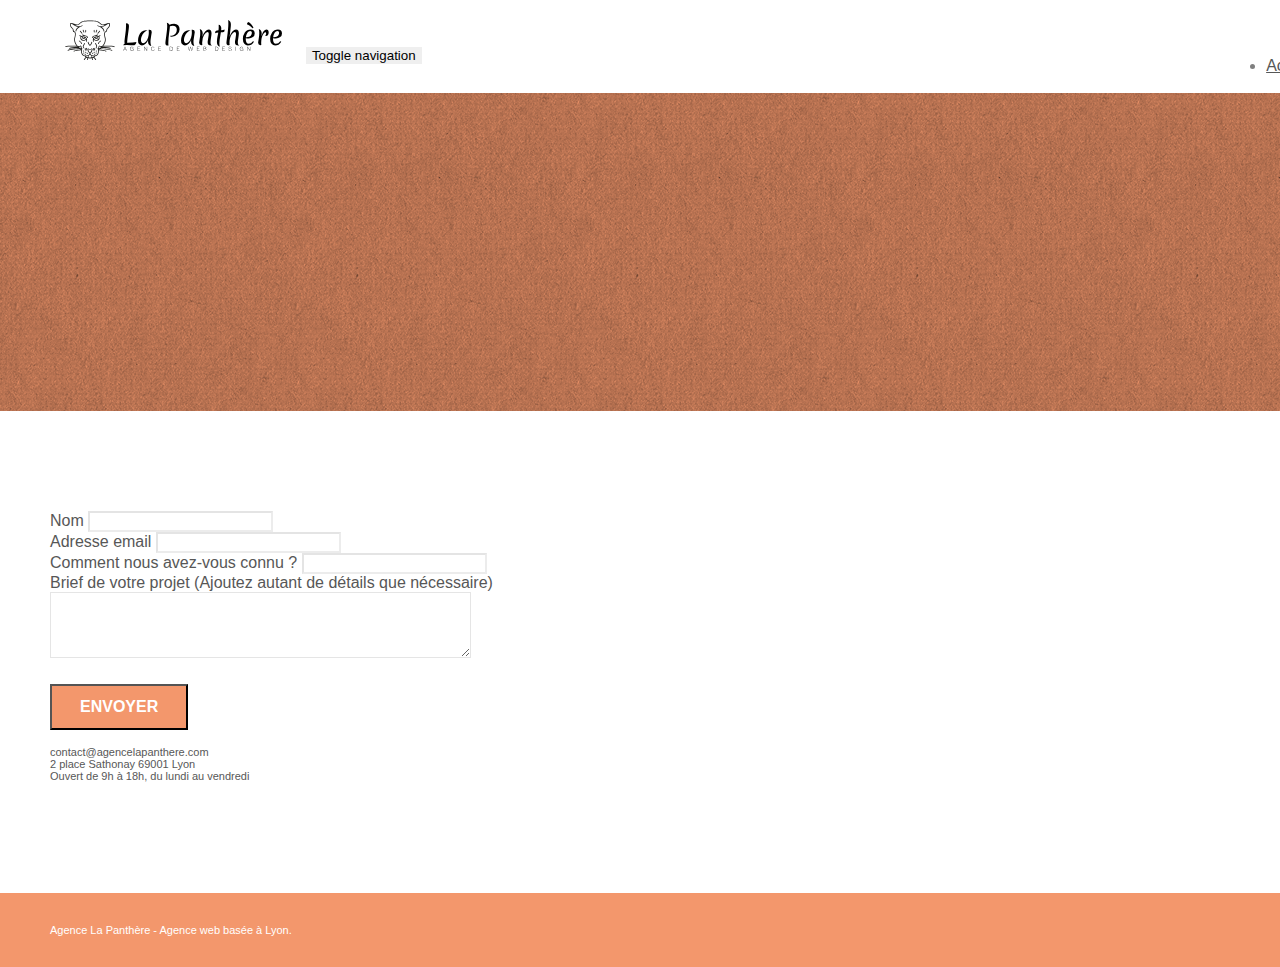
==== page2.html @ da1dee38 "primer commit" ====
<!doctype html>
<html lang="Default">
<head>
    <meta charset="utf-8">
    <meta name="keywords" content="">
    <meta name="description" content="">
    <meta name="viewport" content="width=device-width, initial-scale=1.0, viewport-fit=cover">
    <link rel="shortcut icon" type="image/png" href="favicon.jpg">
    
	<link rel="stylesheet" type="text/css" href="./css/bootstrap.min.css">
	<link rel="stylesheet" type="text/css" href="style.css">
	<link rel="stylesheet" type="text/css" href="./css/font-awesome.min.css">
	<link rel="stylesheet" type="text/css" href="./css/et-line.min.css">
	
    
	<script src="./js/jquery-2.1.0.min.js"></script>
	<script src="./js/bootstrap.min.js"></script>
	<script src="./js/blocs.min.js"></script>
	<script src="./js/jqBootstrapValidation.js"></script>
	<script src="./js/formHandler.js"></script>
    <title>page2</title>

    
<!-- Analytics -->
 
<!-- Analytics END -->
    
</head>
<body>
<!-- Principal conteneur -->
<div class="page-container">
    
<!-- bloc-0 -->
<div class="bloc bgc-white l-bloc " id="bloc-0">
	<div class="container bloc-sm">
		<nav class="navbar row">
			<div class="navbar-header">
				<a class="navbar-brand" href="index.html"><img src="img/agence-la-panthere-monochrome.svg" alt="atlanta web design logo" height="40" /></a>
				<button id="nav-toggle" type="button" class="ui-navbar-toggle navbar-toggle" data-toggle="collapse" data-target=".navbar-1">
					<span class="sr-only">Toggle navigation</span><span class="icon-bar"></span><span class="icon-bar"></span><span class="icon-bar"></span>
				</button>
			</div>
			<div class="collapse navbar-collapse navbar-1 special-dropdown-nav">
				<ul class="site-navigation nav navbar-nav">
					<li>
						<a href="index.html">Accueil</a>
					</li>
					<li>
					</li>
					<li>
						<a href="page2.html">page2 &gt;</a>
					</li>
				</ul>
			</div>
		</nav>
	</div>
</div>
<!-- bloc-0 END -->

<!-- bloc-6 -->
<div class="bloc bg-dots-bg bg-repeat bgc-atomic-tangerine d-bloc bloc-bg-texture texture-paper" id="bloc-6">
	<div class="container bloc-lg">
		<div class="row">
			<div class="col-sm-12">
				<h1 class="text-center hero-bloc-text tc-white">
					Parlons web design !
				</h1>
				<p class="text-center mg-lg tc-white tight-width-whitespace">
					Nous sommes ravis que vous souhaitiez collaborer avec notre agence.<br>
					Parlez-nous de votre projet en complétant le formulaire ci-dessous.
				</p>
			</div>
		</div>
	</div>
</div>
<!-- bloc-6 END -->

<!-- bloc-7 -->
<div class="bloc bgc-white l-bloc" id="bloc-7">
	<div class="container bloc-lg">
		<div class="row">
			<div class="col-sm-6">
				<form id="form_1" novalidate success-msg="Your message has been sent." fail-msg="Sorry it seems that our mail server is not responding, Sorry for the inconvenience!">
					<div class="form-group">
						<label>
							Nom
						</label>
						<input id="name" class="form-control" required />
					</div>
					<div class="form-group">
						<label>
							Adresse email
						</label>
						<input id="email" class="form-control" type="email" required />
					</div>
					<div class="form-group">
						<label>
							Comment nous avez-vous connu ?
						</label>
						<input class="form-control" type="email" required id="input_504" />
					</div>
					<div class="form-group">
						<label>
							Brief de votre projet (Ajoutez autant de détails que nécessaire)<br>
						</label><textarea id="message" class="form-control" rows="4" cols="50" required></textarea>
					</div> 
					<button class="bloc-button btn btn-lg btn-block cta-hero btn-atomic-tangerine" type="submit">
						Envoyer
					</button>
				</form>
			</div>
			<div class="col-sm-6">
				<p>
					contact@agencelapanthere.com<br>2 place Sathonay 69001 Lyon<br>Ouvert de 9h à 18h, du lundi au vendredi<br>
				</p>
			</div>
		</div>
	</div>
</div>
<!-- bloc-7 END -->

<!-- ScrollToTop Button -->
<a class="bloc-button btn btn-d scrollToTop" onclick="scrollToTarget('1')"><span class="fa fa-chevron-up"></span></a>
<!-- ScrollToTop Button END-->


<!-- Footer - bloc-8 -->
<div class="bloc bgc-atomic-tangerine d-bloc" id="bloc-8">
	<div class="container bloc-sm">
		<div class="row">
			<div class="col-sm-12">
				<p class="text-center white">
					Agence La Panthère - Agence web basée à Lyon.<br>
				</p>
				<div class="row row-no-gutters social">
					<div class="col-sm-3">
						<div class="text-center">
							<a class="social" href="index.html"><span class="fa fa-twitter icon-md"></span></a>
						</div>
					</div>
					<div class="col-sm-3">
						<div class="text-center">
							<a class="social" href="index.html"><span class="fa fa-facebook icon-md"></span></a>
						</div>
					</div>
					<div class="col-sm-3">
						<div class="text-center">
							<a class="social" href="index.html"><span class="fa fa-dribbble icon-md"></span></a>
						</div>
					</div>
					<div class="col-sm-3">
						<div class="text-center">
							<a class="social" href="index.html"><span class="fa fa-instagram icon-md"></span></a>
						</div>
					</div>
				</div>
			</div>
		</div>
	</div>
</div>
<!-- Footer - bloc-8 END -->

</div>
<!-- Principal conteneur END -->
    

</body>
</html>
---- style.css ----
body {
    margin: 0;
    padding: 0;
    background: #FFF;
    overflow-x: hidden;
    -webkit-font-smoothing: antialiased;
    -moz-osx-font-smoothing: grayscale;
}

a,
button {
    transition: all .3s ease-in-out;
    outline: none!important;
}

a:hover {
    text-decoration: none;
    cursor: pointer;
}

#page-loading-blocs-notifaction {
    position: fixed;
    top: 0;
    bottom: 0;
    width: 100%;
    z-index: 100000;
    background: #FFFFFF url("img/pageload-spinner.gif") no-repeat center center;
}

.bloc {
    width: 100%;
    clear: both;
    background: 50% 50% no-repeat;
    padding: 0 50px;
    -webkit-background-size: cover;
    -moz-background-size: cover;
    -o-background-size: cover;
    background-size: cover;
    position: relative;
}

.bloc .container {
    padding-left: 0;
    padding-right: 0;
}

.bloc-lg {
    padding: 100px 50px;
}

.bloc-md {
    padding: 50px;
}

.bloc-sm {
    padding: 20px 50px;
}

.bg-center,
.bg-l-edge,
.bg-r-edge,
.bg-t-edge,
.bg-b-edge,
.bg-tl-edge,
.bg-bl-edge,
.bg-tr-edge,
.bg-br-edge,
.bg-repeat {
    -webkit-background-size: auto!important;
    -moz-background-size: auto!important;
    -o-background-size: auto!important;
    background-size: auto!important;
}

.bg-repeat {
    background: repeat;
}

.bg-t-edge {
    background: top no-repeat;
}

.bloc-bg-texture::before {
    content: "";
    background-size: 2px 2px;
    position: absolute;
    top: 0;
    bottom: 0;
    left: 0;
    right: 0;
}

.texture-paper::before {
    background: url("img/texture-paper.png");
    background-size: 280px 280px;
}

.b-parallax {
    background-attachment: fixed;
}

.d-bloc {
    color: rgba(255, 255, 255, .7);
}

.d-bloc button:hover {
    color: rgba(255, 255, 255, .9);
}

.d-bloc .icon-round,
.d-bloc .icon-square,
.d-bloc .icon-rounded,
.d-bloc .icon-semi-rounded-a,
.d-bloc .icon-semi-rounded-b {
    border-color: rgba(255, 255, 255, .9);
}

.d-bloc .divider-h span {
    border-color: rgba(255, 255, 255, .2);
}

.d-bloc .a-btn,
.d-bloc .navbar a,
.d-bloc .navbar-brand,
.d-bloc a .icon-sm,
.d-bloc a .icon-md,
.d-bloc a .icon-lg,
.d-bloc a .icon-xl,
.d-bloc h1 a,
.d-bloc h2 a,
.d-bloc h3 a,
.d-bloc h4 a,
.d-bloc h5 a,
.d-bloc h6 a,
.d-bloc p a {
    color: rgba(255, 255, 255, .6);
}

.d-bloc .a-btn:hover,
.d-bloc .navbar a:hover,
.d-bloc .navbar-brand:hover,
.d-bloc a:hover .icon-sm,
.d-bloc a:hover .icon-md,
.d-bloc a:hover .icon-lg,
.d-bloc a:hover .icon-xl,
.d-bloc h1 a:hover,
.d-bloc h2 a:hover,
.d-bloc h3 a:hover,
.d-bloc h4 a:hover,
.d-bloc h5 a:hover,
.d-bloc h6 a:hover,
.d-bloc p a:hover {
    color: rgba(255, 255, 255, 1);
}

.d-bloc .navbar-toggle .icon-bar {
    background: rgba(255, 255, 255, 1);
}

.d-bloc .btn-wire,
.d-bloc .btn-wire:hover {
    color: rgba(255, 255, 255, 1);
    border-color: rgba(255, 255, 255, 1);
}

.d-bloc .panel {
    color: rgba(0, 0, 0, .5);
}

.d-bloc .panel button:hover {
    color: rgba(0, 0, 0, .7);
}

.d-bloc .panel icon {
    border-color: rgba(0, 0, 0, .7);
}

.d-bloc .panel .divider-h span {
    border-color: rgba(0, 0, 0, .1);
}

.d-bloc .panel .a-btn {
    color: rgba(0, 0, 0, .6);
}

.d-bloc .panel .a-btn:hover {
    color: rgba(0, 0, 0, 1);
}

.d-bloc .panel .btn-wire,
.d-bloc .panel .btn-wire:hover {
    color: rgba(0, 0, 0, .7);
    border-color: rgba(0, 0, 0, .3);
}

.d-bloc .panel,
.l-bloc {
    color: rgba(0, 0, 0, .5);
}

.d-bloc .panel button:hover,
.l-bloc button:hover {
    color: rgba(0, 0, 0, .7);
}

.l-bloc .icon-round,
.l-bloc .icon-square,
.l-bloc .icon-rounded,
.l-bloc .icon-semi-rounded-a,
.l-bloc .icon-semi-rounded-b {
    border-color: rgba(0, 0, 0, .7);
}

.d-bloc .panel .divider-h span,
.l-bloc .divider-h span {
    border-color: rgba(0, 0, 0, .1);
}

.d-bloc .panel .a-btn,
.l-bloc .a-btn,
.l-bloc .navbar a,
.l-bloc .navbar-brand,
.l-bloc a .icon-sm,
.l-bloc a .icon-md,
.l-bloc a .icon-lg,
.l-bloc a .icon-xl,
.l-bloc h1 a,
.l-bloc h2 a,
.l-bloc h3 a,
.l-bloc h4 a,
.l-bloc h5 a,
.l-bloc h6 a,
.l-bloc p a {
    color: rgba(0, 0, 0, .6);
}

.d-bloc .panel .a-btn:hover,
.l-bloc .a-btn:hover,
.l-bloc .navbar a:hover,
.l-bloc .navbar-brand:hover,
.l-bloc a:hover .icon-sm,
.l-bloc a:hover .icon-md,
.l-bloc a:hover .icon-lg,
.l-bloc a:hover .icon-xl,
.l-bloc h1 a:hover,
.l-bloc h2 a:hover,
.l-bloc h3 a:hover,
.l-bloc h4 a:hover,
.l-bloc h5 a:hover,
.l-bloc h6 a:hover,
.l-bloc p a:hover {
    color: rgba(0, 0, 0, 1);
}

.l-bloc .navbar-toggle .icon-bar {
    color: rgba(0, 0, 0, .6);
}

.d-bloc .panel .btn-wire,
.d-bloc .panel .btn-wire:hover,
.l-bloc .btn-wire,
.l-bloc .btn-wire:hover {
    color: rgba(0, 0, 0, .7);
    border-color: rgba(0, 0, 0, .3);
}

.voffset {
    margin-top: 30px;
}

.voffset-lg {
    margin-top: 80px;
}

.row-no-gutters {
    margin-right: 0;
    margin-left: 0;
}

.row.row-no-gutters > [class^="col-"],
.row.row-no-gutters > [class*=" col-"] {
    padding-right: 0;
    padding-left: 0;
}

#bloc-1-hero h1 {
    font-size: 32px;
}

.navbar {
    margin-bottom: 0;
    z-index: 1;
}

.navbar-brand {
    height: auto;
    padding: 3px 15px;
    font-size: 25px;
    font-weight: normal;
    font-weight: 600;
    line-height: 44px;
}

.navbar-brand img {
    max-height: 200px;
    margin: 0 5px 0 0;
    display: inline;
}

.navbar-brand img[src$=svg] {
    min-width: 100px;
}

.nav-center .navbar-brand img {
    margin: 0;
}

.navbar .nav {
    padding-top: 2px;
    margin-right: -16px;
    float: right;
    z-index: 1;
}

.nav > li {
    float: left;
    margin-top: 4px;
    font-size: 16px;
}

.navbar-nav .open .dropdown-menu > li > a {
    text-align: inherit;
}

.nav > li a:hover,
.nav > li a:focus {
    background: transparent;
}

.navbar-toggle {
    margin: 10px 10px 0 0;
    border: 0px;
}

.navbar-toggle:hover {
    background: transparent!important;
}

.navbar-toggle .icon-bar {
    background-color: rgba(0, 0, 0, .5);
    width: 26px;
}

.nav-invert .navbar .nav {
    float: left;
}

.nav-invert .navbar-header,
.nav-invert .navbar-brand {
    float: right;
    position: relative;
    z-index: 2;
}

@media (min-width: 768px) {
    .site-navigation {
        position: absolute;
        top: 50%;
        right: 20px;
        transform: translate(0, -50%);
        -webkit-transform: translateY(-50%);
    }
    .nav > li .dropdown-menu a,
    .nav > li .dropdown-menu a:hover {
        color: #484848;
    }
    .nav-invert .site-navigation {
        left: 0;
        right: 0;
    }
    .nav-center {
        text-align: center;
    }
    .nav-center .navbar-header {
        width: 100%;
    }
    .nav-center .navbar-header,
    .nav-center .navbar-brand,
    .nav-center .nav > li {
        float: none;
        display: inline-block;
    }
    .nav-center .site-navigation {
        position: relative;
        width: 100%;
        right: 0;
        margin-right: 0px;
        margin-top: 20px;
    }
    .nav-center.mini-nav .navbar-toggle {
        float: none;
        margin: 10px auto 0;
    }
}

.nav > li > .dropdown a {
    background: none!important;
    display: block;
    padding: 14px 15px;
}

nav .caret {
    margin: 0 5px;
}

.dropdown-menu .dropdown-menu {
    top: -8px;
    left: 100%;
}

.dropdown-menu .dropmenu-flow-right {
    top: 100%;
    left: 0;
    margin-left: -1px;
    border-top-left-radius: 0;
    border-top-right-radius: 0;
}

.dropdown-menu .dropdown span {
    border: 4px solid black;
    border-top-color: transparent;
    border-right-color: transparent;
    border-bottom-color: transparent;
    margin: 6px -5px 0 0!important;
    float: right;
}

.mg-md {
    margin-top: 10px;
    margin-bottom: 20px;
}

.mg-lg {
    margin-top: 10px;
    margin-bottom: 40px;
}

.btn {
    margin: 0 5px 5px 0;
}

.btn.pull-right {
    margin: 0 0 5px 5px;
}

.btn-d,
.btn-d:hover,
.btn-d:focus {
    color: #FFF;
    background: rgba(0, 0, 0, .3);
}

button {
    outline: none!important;
}

.btn-rd {
    border-radius: 40px;
}

.btn-clean {
    border: 1px solid rgba(0, 0, 0, .08);
    border-bottom-color: rgba(0, 0, 0, .1);
    text-shadow: 0 1px 0 rgba(0, 0, 1, .1);
    box-shadow: 0 1px 3px rgba(0, 0, 1, .25), inset 0 1px 0 0 rgba(255, 255, 255, .15);
}

.icon-md {
    font-size: 30px!important;
}

.icon-lg {
    font-size: 60px!important;
}

.sm-shadow {
    text-shadow: 0 1px 2px rgba(0, 0, 0, .3);
}

.panel-sq,
.panel-sq .panel-heading,
.panel-sq .panel-footer {
    border-radius: 0;
}

.panel-rd {
    border-radius: 30px;
}

.panel-rd .panel-heading {
    border-radius: 29px 29px 0 0;
}

.panel-rd .panel-footer {
    border-radius: 0 0 29px 29px;
}

.form-control {
    border-color: rgba(0, 0, 0, .1);
    box-shadow: none;
}

.scrollToTop {
    width: 40px;
    height: 40px;
    position: fixed;
    bottom: 20px;
    right: 20px;
    opacity: 0;
    z-index: 500;
    transition: all .3s ease-in-out;
}

.scrollToTop span {
    margin-top: 6px;
}

.showScrollTop {
    font-size: 14px;
    opacity: 1;
}

a[data-lightbox] {
    position: relative;
    display: block;
    text-align: center;
}

a[data-lightbox]:hover::before {
    content: "+";
    font-family: "HelveticaNeue-Light", "Helvetica Neue Light", "Helvetica Neue", Helvetica, Arial;
    font-size: 32px;
    width: 50px;
    height: 50px;
    margin-left: -25px;
    border-radius: 50%;
    background: rgba(0, 0, 0, .6);
    color: #FFF;
    font-weight: 100;
    z-index: 1;
    position: absolute;
    top: 50%;
    transform: translateY(-50%);
    -webkit-transform: translateY(-50%);
}

a[data-lightbox]:hover img {
    opacity: 0.6;
    -webkit-animation-fill-mode: none;
    animation-fill-mode: none;
}

#lightbox-modal {
    display: flex;
    align-items: center;
}

#lightbox-modal .modal-dialog {
    width: 90%;
    max-width: 900px;
    margin: 0 auto 0;
}

#lightbox-modal .modal-dialog img {
    max-height: 90vh;
    margin: 0 auto;
}

.lightbox-caption {
    padding: 20px;
    color: #FFF;
    background: rgba(0, 0, 0, .5);
    position: absolute;
    left: 15px;
    right: 15px;
    bottom: 5px;
}

.close-lightbox {
    color: #FFF;
    font-size: 30px;
    position: absolute;
    top: 20px;
    right: 20px;
    z-index: 20;
    background: rgba(0, 0, 0, .5);
    border: none;
    line-height: 30px;
    padding: 0 9px 5px;
    opacity: 0.3;
}

.close-lightbox:hover,
.next-lightbox:hover,
.prev-lightbox:hover {
    opacity: 1.0;
    color: #FFF;
}

.next-lightbox,
.prev-lightbox {
    font-size: 20px;
    color: rgba(255, 255, 255, .9);
    background: rgba(0, 0, 0, .5);
    transition: all .2s ease-in-out;
    position: absolute;
    top: 45%;
    z-index: 1;
    opacity: 0.4;
}

.next-lightbox {
    padding: 6px 8px 1px 13px;
    right: 25px;
}

.prev-lightbox {
    padding: 6px 13px 1px 10px;
    left: 25px;
}

.snapshot-lb .modal-body {
    padding-bottom: 45px;
}

.snapshot-lb .lightbox-caption {
    padding: 0;
    color: rgba(0, 0, 0, .5);
    background: none;
}

h1,
h2,
h3,
h4,
h5,
h6,
p,
label,
.btn,
a {
    font-family: "helvetica";
    font-weight: 400;
    color: #575757!important;
}

.container {
    max-width: 1000px;
}

.hero-bloc-text {
    font-size: 38px;
}

.hero-bloc-text-sub {
    font-size: 36px;
}

.statement-bloc-text {
    line-height: 26px;
    font-style: italic;
    font-size: 20px;
    text-align: center;
    font-weight: lighter;
    max-width: 520px;
    margin: auto auto auto auto;
}

p {
    font-size: 11px;
}

.tight-width-whitespace {
    max-width: 600px;
    margin: auto auto auto auto;
}

.h1 {
    font-size: 20px;
    font-family: "Open Sans";
}

.cta-hero {
    margin-top: 22px;
    color: #FFFFFF!important;
    text-transform: uppercase;
    padding: 12px 28px 12px 28px;
    font-size: 16px;
    font-weight: 700;
}

.social {
    max-width: 400px;
    margin: auto auto auto auto;
}

h2 {
    font-size: 22px;
    line-height: 1.4em;
}

h3 {
    font-size: 15px;
    text-transform: uppercase;
    font-weight: 700;
    color: #333333!important;
}

.med-width-whitespace {
    max-width: 800px;
    margin: auto auto auto auto;
    box-shadow: 0px 0px 0px #000000;
}

h1 {
    color: #333333!important;
}

h4 {
    color: #333333!important;
}

.icons {
    margin-bottom: 14px;
    margin-top: 24px;
}

.white {
    color: #FFFFFF!important;
}

.portfolio-thumb {
    margin-bottom: 24px;
}

.portfolio-row {
    margin-bottom: 44px;
    margin-top: 50px;
}

.avatar {
    box-shadow: 0px 4px 9px rgba(0, 0, 0, 0.3);
}

.black-background {
    background-color: rgba(165, 147, 99, 0.7);
    padding: 40px 40px 40px 40px;
}

.bold-link {
    font-weight: 900;
    text-decoration: underline!important;
}

.bgc-white {
    background-color: #FFFFFF;
}

.bgc-dark-slate-blue {
    background-color: #364577;
}

.bgc-atomic-tangerine {
    background-color: #F3976C;
}

.tc-white {
    color: #F3976C!important;
}

.btn-atomic-tangerine {
    background: #F3976C;
    color: #FFFFFF!important;
}

.btn-atomic-tangerine:hover {
    background: #c27956!important;
    color: #FFFFFF!important;
}

.ltc-white {
    color: #FFFFFF!important;
}

.ltc-white:hover {
    color: #cccccc!important;
}

.ltc-atomic-tangerine {
    color: #F3976C!important;
}

.ltc-atomic-tangerine:hover {
    color: #c27956!important;
}

.icon-dark-slate-blue {
    color: #364577!important;
    border-color: #364577!important;
}

.bg-dots-bg {
    background-image: url("img/dots-bg.png");
}

.bg-lines-h2-bg {
    background-image: url("img/lines-h2-bg.png");
}

.bg-banniere {
    background-image: url("img/agence-la-panthere.jpg");
}

.bg-presentation {
    background-image: url("img/image-de-presentation.bmp");
}

@media (max-width: 1024px) {
    .bloc {
        padding-left: 20px;
        padding-right: 20px;
    }
    .bloc.full-width-bloc,
    .bloc-tile-2.full-width-bloc .container,
    .bloc-tile-3.full-width-bloc .container,
    .bloc-tile-4.full-width-bloc .container {
        padding-left: 0;
        padding-right: 0;
    }
}

@media (max-width: 992px) and (min-width: 768px) {
    .navbar .nav {
        max-width: 80%
    }
    .nav-center.navbar .nav {
        max-width: 100%
    }
}

@media only screen and (min-device-width: 768px) and (max-device-width: 1024px) and (orientation: landscape) {
    .b-parallax {
        background-attachment: scroll;
    }
}

@media only screen and (min-device-width: 1024px) and (max-device-width: 1366px) and (-webkit-min-device-pixel-ratio: 1.5) {
    .b-parallax {
        background-attachment: scroll;
    }
}

@media (max-width: 991px) {
    .container {
        width: 100%;
    }
    .b-parallax {
        background-attachment: scroll;
    }
    .page-container,
    #hero-bloc {
        overflow-x: hidden;
        position: relative;
    }
    .bloc {
        padding-left: constant(safe-area-inset-left);
        padding-right: constant(safe-area-inset-right);
    }
    .bloc-group,
    .bloc-group .bloc {
        display: block;
        width: 100%;
    }
    .bloc-fill-screen .fill-bloc-top-edge,
    .bloc-fill-screen .fill-bloc-bottom-edge {
        padding: 0 20px;
        padding-left: constant(safe-area-inset-left);
        padding-right: constant(safe-area-inset-right);
    }
}

@media (max-width: 767px) {
    .page-container {
        overflow-x: hidden;
        position: relative;
    }
    h1,
    h2,
    h3,
    h4,
    h5,
    h6,
    p,
    #disqus_thread {
        padding-left: 10px!important;
        padding-right: 10px!important;
    }
    .b-parallax {
        background-attachment: scroll;
    }
    .navbar .nav {
        padding-top: 0;
        border-top: 1px solid rgba(0, 0, 0, .2);
        float: none!important;
    }
    .navbar.row {
        margin-left: 0;
        margin-right: 0;
    }
    .site-navigation {
        position: inherit;
        transform: none;
        -webkit-transform: none;
        -ms-transform: none;
    }
    .nav > li {
        margin-top: 0;
        border-bottom: 1px solid rgba(0, 0, 0, .1);
        background: rgba(0, 0, 0, .05);
        text-align: left;
        padding-left: 15px;
        width: 100%;
    }
    .nav > li:hover {
        background: rgba(0, 0, 0, .08);
    }
    .dropdown .dropdown a .caret {
        float: none;
        margin: 5px 0 0 10px!important;
        border: 4px solid black;
        border-bottom-color: transparent;
        border-right-color: transparent;
        border-left-color: transparent;
    }
    #hero-bloc .navbar .nav {
        background: rgba(0, 0, 0, .8);
    }
    #hero-bloc .navbar .nav a {
        color: rgba(255, 255, 255, .6);
    }
    .hero {
        padding: 50px 0;
    }
    .hero-nav {
        left: -1px;
        right: -1px;
    }
    .navbar-collapse {
        padding: 0;
        overflow-x: hidden;
        -webkit-box-shadow: none;
        box-shadow: none;
    }
    .navbar-brand img {
        max-height: 40px;
        width: auto;
    }
    .nav-invert .navbar-header {
        float: none;
        width: 100%;
    }
    .nav-invert .navbar-toggle {
        float: left;
        margin-left: 10px;
    }
    .bloc {
        padding-left: 0;
        padding-right: 0;
    }
    .bloc-xxl,
    .bloc-xl,
    .bloc-lg {
        padding: 40px 0;
    }
    .bloc-sm,
    .bloc-md {
        padding-left: 0;
        padding-right: 0;
    }
    .bloc-tile-2 .container,
    .bloc-tile-3 .container,
    .bloc-tile-4 .container,
    .bloc-fill-screen .fill-bloc-top-edge,
    .bloc-fill-screen .fill-bloc-bottom-edge {
        padding-left: 0;
        padding-right: 0;
    }
    .a-block {
        padding: 0 10px;
    }
    .btn-dwn {
        display: none;
    }
    .voffset {
        margin-top: 5px;
    }
    .voffset-md {
        margin-top: 20px;
    }
    .voffset-lg {
        margin-top: 30px;
    }
    form {
        padding: 5px;
    }
    .close-lightbox {
        display: inline-block;
    }
    .blocsapp-device-iphone5 {
        background-size: 216px 425px;
        padding-top: 60px;
        width: 216px;
        height: 425px;
    }
    .blocsapp-device-iphone5 img {
        width: 180px;
        height: 320px;
    }
}

@media (max-width: 400px) {
    .bloc {
        padding-left: 0;
        padding-right: 0;
    }
}

@media (max-width: 767px) {
    .bloc-mob-center-text {
        text-align: center;
    }
}
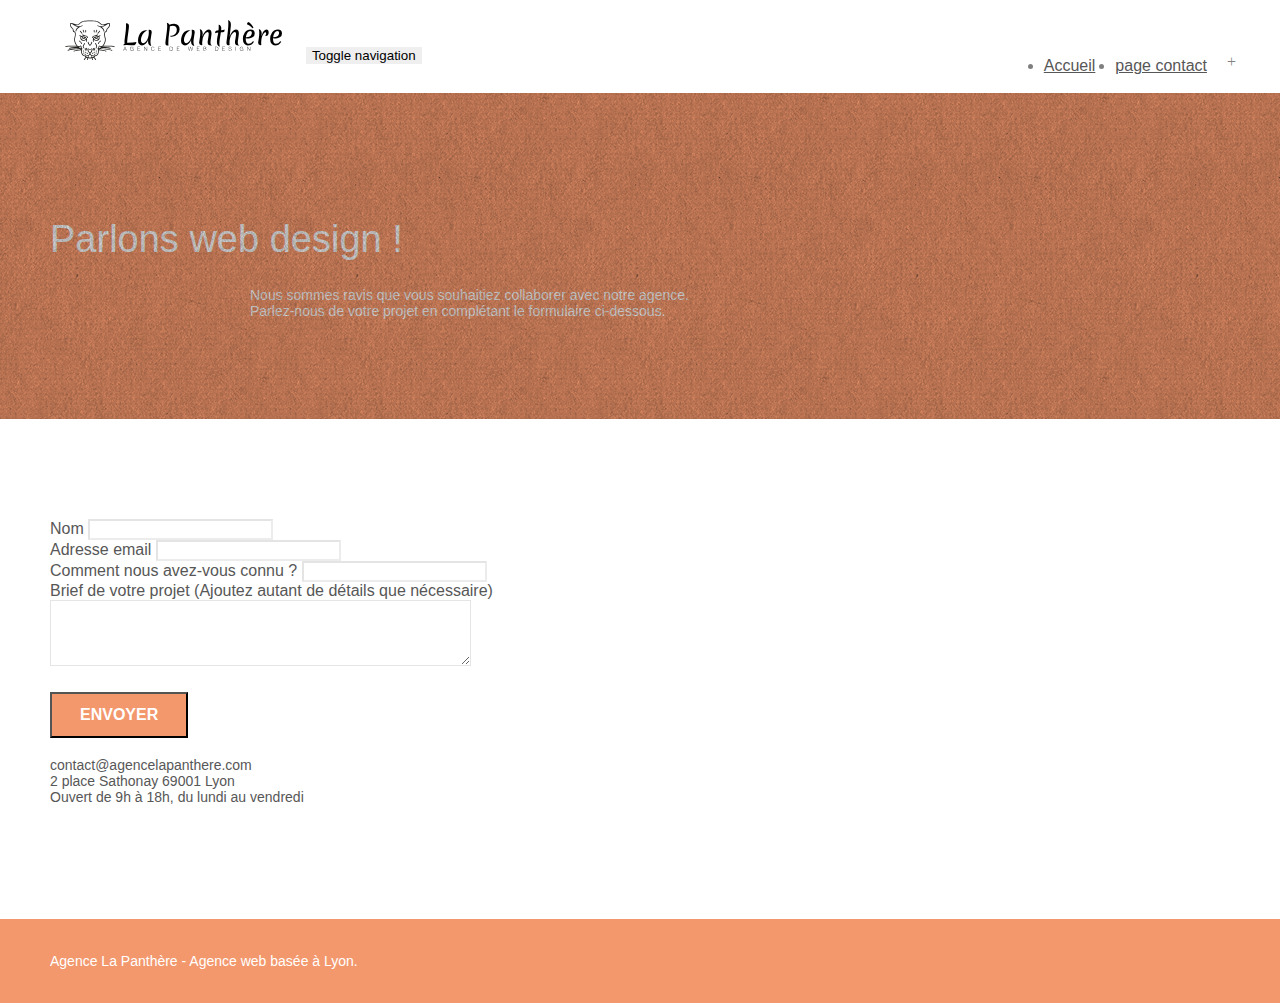
==== commit 411a4efd: "modifications referencement seo" ====
--- a/page2.html
+++ b/page2.html
@@ -1,5 +1,5 @@
 <!doctype html>
-<html lang="Default">
+<html lang="fr">
 <head>
     <meta charset="utf-8">
     <meta name="keywords" content="">
@@ -7,18 +7,26 @@
     <meta name="viewport" content="width=device-width, initial-scale=1.0, viewport-fit=cover">
     <link rel="shortcut icon" type="image/png" href="favicon.jpg">
     
+	<meta property="og:type" content="website">
+	<meta property="og:url" content="https://nicolas1-96.github.io/Starting-/">
+	<meta property="og:title" content="La Panthère agence. Agence de web design à Lyon. Stratégie personnalisée. Illustrations d'élégance.">
+	<meta property="og:description" content="La Panthère agence, Agence design paris, Création de sites web, Refonte de site web, aide au développement d'entreprise par web design, la statégie, et les illustrations">
+	<meta property="og:image" content="https://github.com/nicolas1-96/Starting-/blob/master/img/logo.webp">
+	
+	<meta property="twitter:card" content="website">
+	<meta property="twitter:url" content="https://nicolas1-96.github.io/Starting-/">
+	<meta property="twitter:title" content="La Panthère agence. Agence de web design à Lyon. Stratégie personnalisée. Illustrations d'élégance.">
+	<meta property="twitter:description" content="La Panthère agence, Agence design paris, Création de sites web, Refonte de site web, aide au développement d'entreprise par web design, la statégie, et les illustrations">
+	<meta property="twitter:image" content="https://github.com/nicolas1-96/Starting-/blob/master/img/logo.webp">
+
 	<link rel="stylesheet" type="text/css" href="./css/bootstrap.min.css">
 	<link rel="stylesheet" type="text/css" href="style.css">
 	<link rel="stylesheet" type="text/css" href="./css/font-awesome.min.css">
 	<link rel="stylesheet" type="text/css" href="./css/et-line.min.css">
 	
     
-	<script src="./js/jquery-2.1.0.min.js"></script>
-	<script src="./js/bootstrap.min.js"></script>
-	<script src="./js/blocs.min.js"></script>
-	<script src="./js/jqBootstrapValidation.js"></script>
-	<script src="./js/formHandler.js"></script>
-    <title>page2</title>
+	
+    <title>page contact, Agence La Panthère, Agence de web design à Lyon, Création de sites web</title>
 
     
 <!-- Analytics -->
@@ -42,13 +50,12 @@
 			</div>
 			<div class="collapse navbar-collapse navbar-1 special-dropdown-nav">
 				<ul class="site-navigation nav navbar-nav">
-					<li>
+					<li class="liens">
 						<a href="index.html">Accueil</a>
 					</li>
+					+
 					<li>
-					</li>
-					<li>
-						<a href="page2.html">page2 &gt;</a>
+						<a href="page2.html">page contact</a>
 					</li>
 				</ul>
 			</div>
@@ -61,7 +68,7 @@
 <div class="bloc bg-dots-bg bg-repeat bgc-atomic-tangerine d-bloc bloc-bg-texture texture-paper" id="bloc-6">
 	<div class="container bloc-lg">
 		<div class="row">
-			<div class="col-sm-12">
+			<div class="text-center">
 				<h1 class="text-center hero-bloc-text tc-white">
 					Parlons web design !
 				</h1>
@@ -162,7 +169,12 @@
 
 </div>
 <!-- Principal conteneur END -->
-    
+
+    <script src="./js/jquery-2.1.0.min.js"></script>
+	<script src="./js/bootstrap.min.js"></script>
+	<script src="./js/blocs.min.js"></script>
+	<script src="./js/jqBootstrapValidation.js"></script>
+	<script src="./js/formHandler.js"></script>
 
 </body>
 </html>
--- a/style.css
+++ b/style.css
@@ -91,7 +91,7 @@
 }
 
 .texture-paper::before {
-    background: url("img/texture-paper.png");
+    background: url("img/texture-paper.webp");
     background-size: 280px 280px;
 }
 
@@ -366,7 +366,7 @@
     .site-navigation {
         position: absolute;
         top: 50%;
-        right: 20px;
+        right: 10rem;
         transform: translate(0, -50%);
         -webkit-transform: translateY(-50%);
     }
@@ -675,9 +675,27 @@
     max-width: 520px;
     margin: auto auto auto auto;
 }
+.text-seo p {
+    font-family: "helvetica";
+    font-size: 13.4px;
+    text-align: center;
+}
+
+.remplacement__citation{
+    text-align: center;
+}
+
+.remplacement__auteur{
+    display: flex;
+    justify-content: center;
+    align-items: center;
+}
 
 p {
-    font-size: 11px;
+    font-size: 14px;
+}
+.remplacement__titre-2{
+    font-size: larger;
 }
 
 .tight-width-whitespace {
@@ -688,6 +706,9 @@
 .h1 {
     font-size: 20px;
     font-family: "Open Sans";
+}
+.site-navigation a{
+    margin-right: 20px;
 }
 
 .cta-hero {
@@ -741,6 +762,7 @@
 
 .portfolio-thumb {
     margin-bottom: 24px;
+    
 }
 
 .portfolio-row {
@@ -775,7 +797,7 @@
 }
 
 .tc-white {
-    color: #F3976C!important;
+    color: #f3f3f3!important;
 }
 
 .btn-atomic-tangerine {
@@ -810,19 +832,19 @@
 }
 
 .bg-dots-bg {
-    background-image: url("img/dots-bg.png");
+    background-image: url("img/dots-bg.webp");
 }
 
 .bg-lines-h2-bg {
-    background-image: url("img/lines-h2-bg.png");
+    background-image: url("img/lines-h2-bg.webp");
 }
 
 .bg-banniere {
-    background-image: url("img/agence-la-panthere.jpg");
+    background-image: url("img/agence-la-panthere.webp");
 }
 
 .bg-presentation {
-    background-image: url("img/image-de-presentation.bmp");
+    background-image: url("img/image-de-presentation.webp");
 }
 
 @media (max-width: 1024px) {
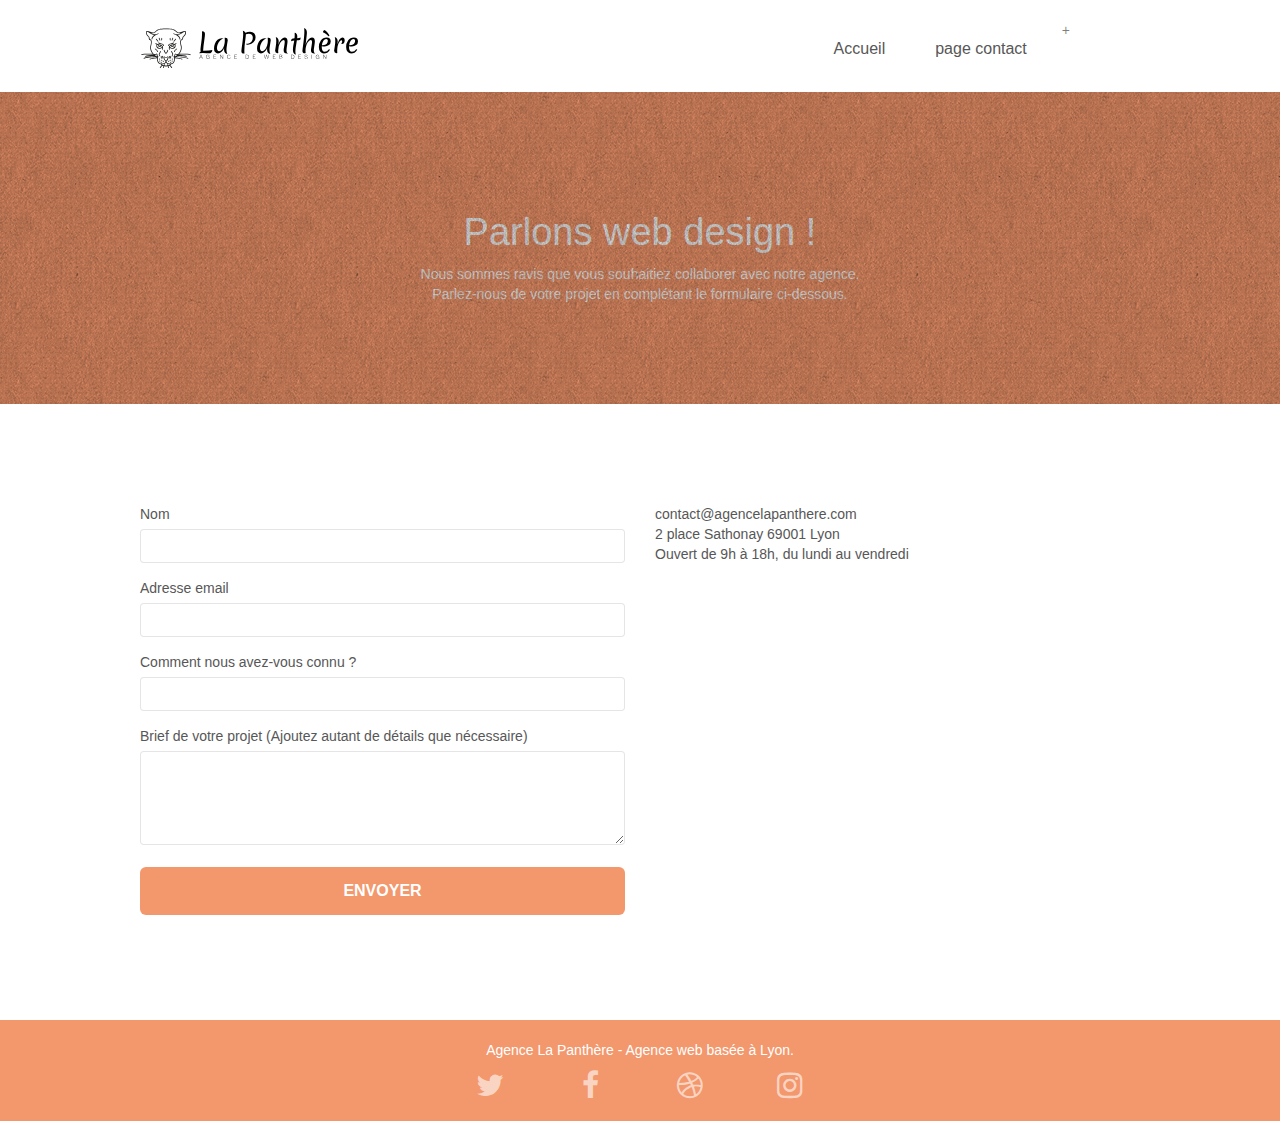
==== commit ae8eb247: "actualisaion seo" ====
--- a/page2.html
+++ b/page2.html
@@ -19,10 +19,10 @@
 	<meta property="twitter:description" content="La Panthère agence, Agence design paris, Création de sites web, Refonte de site web, aide au développement d'entreprise par web design, la statégie, et les illustrations">
 	<meta property="twitter:image" content="https://github.com/nicolas1-96/Starting-/blob/master/img/logo.webp">
 
-	<link rel="stylesheet" type="text/css" href="./css/bootstrap.min.css">
+	<link rel="stylesheet" type="text/css" href="./css/bootstrap.css">
 	<link rel="stylesheet" type="text/css" href="style.css">
-	<link rel="stylesheet" type="text/css" href="./css/font-awesome.min.css">
-	<link rel="stylesheet" type="text/css" href="./css/et-line.min.css">
+	<link rel="stylesheet" type="text/css" href="./css/font-awesome.css">
+	<link rel="stylesheet" type="text/css" href="./css/et-line.css">
 	
     
 	
@@ -142,22 +142,22 @@
 				<div class="row row-no-gutters social">
 					<div class="col-sm-3">
 						<div class="text-center">
-							<a class="social" href="index.html"><span class="fa fa-twitter icon-md"></span></a>
+							<a class="social" href="https://twitter.com/L'agence La Panthère"><span class="fa fa-twitter icon-md"></span></a>
 						</div>
 					</div>
 					<div class="col-sm-3">
 						<div class="text-center">
-							<a class="social" href="index.html"><span class="fa fa-facebook icon-md"></span></a>
+							<a class="social" href="https://fr-fr.facebook.com/L'agence La Panthère"><span class="fa fa-facebook icon-md"></span></a>
 						</div>
 					</div>
 					<div class="col-sm-3">
 						<div class="text-center">
-							<a class="social" href="index.html"><span class="fa fa-dribbble icon-md"></span></a>
+							<a class="social" href="https://dribbble.com/L'agence La Panthère"><span class="fa fa-dribbble icon-md"></span></a>
 						</div>
 					</div>
 					<div class="col-sm-3">
 						<div class="text-center">
-							<a class="social" href="index.html"><span class="fa fa-instagram icon-md"></span></a>
+							<a class="social" href="https://www.instagram.com/L'agence La Panthère"><span class="fa fa-instagram icon-md"></span></a>
 						</div>
 					</div>
 				</div>
--- a/css/et-line.css
+++ b/css/et-line.css
@@ -0,0 +1,519 @@
+@font-face {
+    font-family: et-line;
+    src: url(../fonts/et-line.eot);
+    src: url(../fonts/et-line.eot?#iefix) format('embedded-opentype'), url(../fonts/et-line.woff) format('woff'), url(../fonts/et-line.ttf) format('truetype'), url(../fonts/et-line.svg#et-line) format('svg');
+    font-weight: 400;
+    font-style: normal
+}
+
+.et-icon-adjustments,
+.et-icon-alarmclock,
+.et-icon-anchor,
+.et-icon-aperture,
+.et-icon-attachment,
+.et-icon-bargraph,
+.et-icon-basket,
+.et-icon-beaker,
+.et-icon-bike,
+.et-icon-book-open,
+.et-icon-briefcase,
+.et-icon-browser,
+.et-icon-calendar,
+.et-icon-camera,
+.et-icon-caution,
+.et-icon-chat,
+.et-icon-circle-compass,
+.et-icon-clipboard,
+.et-icon-clock,
+.et-icon-cloud,
+.et-icon-compass,
+.et-icon-desktop,
+.et-icon-dial,
+.et-icon-document,
+.et-icon-documents,
+.et-icon-download,
+.et-icon-dribbble,
+.et-icon-edit,
+.et-icon-envelope,
+.et-icon-expand,
+.et-icon-facebook,
+.et-icon-flag,
+.et-icon-focus,
+.et-icon-gears,
+.et-icon-genius,
+.et-icon-gift,
+.et-icon-global,
+.et-icon-globe,
+.et-icon-googleplus,
+.et-icon-grid,
+.et-icon-happy,
+.et-icon-hazardous,
+.et-icon-heart,
+.et-icon-hotairballoon,
+.et-icon-hourglass,
+.et-icon-key,
+.et-icon-laptop,
+.et-icon-layers,
+.et-icon-lifesaver,
+.et-icon-lightbulb,
+.et-icon-linegraph,
+.et-icon-linkedin,
+.et-icon-lock,
+.et-icon-magnifying-glass,
+.et-icon-map,
+.et-icon-map-pin,
+.et-icon-megaphone,
+.et-icon-mic,
+.et-icon-mobile,
+.et-icon-newspaper,
+.et-icon-notebook,
+.et-icon-paintbrush,
+.et-icon-paperclip,
+.et-icon-pencil,
+.et-icon-phone,
+.et-icon-picture,
+.et-icon-pictures,
+.et-icon-piechart,
+.et-icon-presentation,
+.et-icon-pricetags,
+.et-icon-printer,
+.et-icon-profile-female,
+.et-icon-profile-male,
+.et-icon-puzzle,
+.et-icon-quote,
+.et-icon-recycle,
+.et-icon-refresh,
+.et-icon-ribbon,
+.et-icon-rss,
+.et-icon-sad,
+.et-icon-scissors,
+.et-icon-scope,
+.et-icon-search,
+.et-icon-shield,
+.et-icon-speedometer,
+.et-icon-strategy,
+.et-icon-streetsign,
+.et-icon-tablet,
+.et-icon-target,
+.et-icon-telescope,
+.et-icon-toolbox,
+.et-icon-tools,
+.et-icon-tools-2,
+.et-icon-trophy,
+.et-icon-tumblr,
+.et-icon-twitter,
+.et-icon-upload,
+.et-icon-video,
+.et-icon-wallet,
+.et-icon-wine {
+    font-family: et-line;
+    speak: none;
+    font-style: normal;
+    font-weight: 400;
+    font-variant: normal;
+    text-transform: none;
+    line-height: 1;
+    -webkit-font-smoothing: antialiased;
+    -moz-osx-font-smoothing: grayscale;
+    display: inline-block
+}
+
+.et-icon-mobile:before {
+    content: "\e000"
+}
+
+.et-icon-laptop:before {
+    content: "\e001"
+}
+
+.et-icon-desktop:before {
+    content: "\e002"
+}
+
+.et-icon-tablet:before {
+    content: "\e003"
+}
+
+.et-icon-phone:before {
+    content: "\e004"
+}
+
+.et-icon-document:before {
+    content: "\e005"
+}
+
+.et-icon-documents:before {
+    content: "\e006"
+}
+
+.et-icon-search:before {
+    content: "\e007"
+}
+
+.et-icon-clipboard:before {
+    content: "\e008"
+}
+
+.et-icon-newspaper:before {
+    content: "\e009"
+}
+
+.et-icon-notebook:before {
+    content: "\e00a"
+}
+
+.et-icon-book-open:before {
+    content: "\e00b"
+}
+
+.et-icon-browser:before {
+    content: "\e00c"
+}
+
+.et-icon-calendar:before {
+    content: "\e00d"
+}
+
+.et-icon-presentation:before {
+    content: "\e00e"
+}
+
+.et-icon-picture:before {
+    content: "\e00f"
+}
+
+.et-icon-pictures:before {
+    content: "\e010"
+}
+
+.et-icon-video:before {
+    content: "\e011"
+}
+
+.et-icon-camera:before {
+    content: "\e012"
+}
+
+.et-icon-printer:before {
+    content: "\e013"
+}
+
+.et-icon-toolbox:before {
+    content: "\e014"
+}
+
+.et-icon-briefcase:before {
+    content: "\e015"
+}
+
+.et-icon-wallet:before {
+    content: "\e016"
+}
+
+.et-icon-gift:before {
+    content: "\e017"
+}
+
+.et-icon-bargraph:before {
+    content: "\e018"
+}
+
+.et-icon-grid:before {
+    content: "\e019"
+}
+
+.et-icon-expand:before {
+    content: "\e01a"
+}
+
+.et-icon-focus:before {
+    content: "\e01b"
+}
+
+.et-icon-edit:before {
+    content: "\e01c"
+}
+
+.et-icon-adjustments:before {
+    content: "\e01d"
+}
+
+.et-icon-ribbon:before {
+    content: "\e01e"
+}
+
+.et-icon-hourglass:before {
+    content: "\e01f"
+}
+
+.et-icon-lock:before {
+    content: "\e020"
+}
+
+.et-icon-megaphone:before {
+    content: "\e021"
+}
+
+.et-icon-shield:before {
+    content: "\e022"
+}
+
+.et-icon-trophy:before {
+    content: "\e023"
+}
+
+.et-icon-flag:before {
+    content: "\e024"
+}
+
+.et-icon-map:before {
+    content: "\e025"
+}
+
+.et-icon-puzzle:before {
+    content: "\e026"
+}
+
+.et-icon-basket:before {
+    content: "\e027"
+}
+
+.et-icon-envelope:before {
+    content: "\e028"
+}
+
+.et-icon-streetsign:before {
+    content: "\e029"
+}
+
+.et-icon-telescope:before {
+    content: "\e02a"
+}
+
+.et-icon-gears:before {
+    content: "\e02b"
+}
+
+.et-icon-key:before {
+    content: "\e02c"
+}
+
+.et-icon-paperclip:before {
+    content: "\e02d"
+}
+
+.et-icon-attachment:before {
+    content: "\e02e"
+}
+
+.et-icon-pricetags:before {
+    content: "\e02f"
+}
+
+.et-icon-lightbulb:before {
+    content: "\e030"
+}
+
+.et-icon-layers:before {
+    content: "\e031"
+}
+
+.et-icon-pencil:before {
+    content: "\e032"
+}
+
+.et-icon-tools:before {
+    content: "\e033"
+}
+
+.et-icon-tools-2:before {
+    content: "\e034"
+}
+
+.et-icon-scissors:before {
+    content: "\e035"
+}
+
+.et-icon-paintbrush:before {
+    content: "\e036"
+}
+
+.et-icon-magnifying-glass:before {
+    content: "\e037"
+}
+
+.et-icon-circle-compass:before {
+    content: "\e038"
+}
+
+.et-icon-linegraph:before {
+    content: "\e039"
+}
+
+.et-icon-mic:before {
+    content: "\e03a"
+}
+
+.et-icon-strategy:before {
+    content: "\e03b"
+}
+
+.et-icon-beaker:before {
+    content: "\e03c"
+}
+
+.et-icon-caution:before {
+    content: "\e03d"
+}
+
+.et-icon-recycle:before {
+    content: "\e03e"
+}
+
+.et-icon-anchor:before {
+    content: "\e03f"
+}
+
+.et-icon-profile-male:before {
+    content: "\e040"
+}
+
+.et-icon-profile-female:before {
+    content: "\e041"
+}
+
+.et-icon-bike:before {
+    content: "\e042"
+}
+
+.et-icon-wine:before {
+    content: "\e043"
+}
+
+.et-icon-hotairballoon:before {
+    content: "\e044"
+}
+
+.et-icon-globe:before {
+    content: "\e045"
+}
+
+.et-icon-genius:before {
+    content: "\e046"
+}
+
+.et-icon-map-pin:before {
+    content: "\e047"
+}
+
+.et-icon-dial:before {
+    content: "\e048"
+}
+
+.et-icon-chat:before {
+    content: "\e049"
+}
+
+.et-icon-heart:before {
+    content: "\e04a"
+}
+
+.et-icon-cloud:before {
+    content: "\e04b"
+}
+
+.et-icon-upload:before {
+    content: "\e04c"
+}
+
+.et-icon-download:before {
+    content: "\e04d"
+}
+
+.et-icon-target:before {
+    content: "\e04e"
+}
+
+.et-icon-hazardous:before {
+    content: "\e04f"
+}
+
+.et-icon-piechart:before {
+    content: "\e050"
+}
+
+.et-icon-speedometer:before {
+    content: "\e051"
+}
+
+.et-icon-global:before {
+    content: "\e052"
+}
+
+.et-icon-compass:before {
+    content: "\e053"
+}
+
+.et-icon-lifesaver:before {
+    content: "\e054"
+}
+
+.et-icon-clock:before {
+    content: "\e055"
+}
+
+.et-icon-aperture:before {
+    content: "\e056"
+}
+
+.et-icon-quote:before {
+    content: "\e057"
+}
+
+.et-icon-scope:before {
+    content: "\e058"
+}
+
+.et-icon-alarmclock:before {
+    content: "\e059"
+}
+
+.et-icon-refresh:before {
+    content: "\e05a"
+}
+
+.et-icon-happy:before {
+    content: "\e05b"
+}
+
+.et-icon-sad:before {
+    content: "\e05c"
+}
+
+.et-icon-facebook:before {
+    content: "\e05d"
+}
+
+.et-icon-twitter:before {
+    content: "\e05e"
+}
+
+.et-icon-googleplus:before {
+    content: "\e05f"
+}
+
+.et-icon-rss:before {
+    content: "\e060"
+}
+
+.et-icon-tumblr:before {
+    content: "\e061"
+}
+
+.et-icon-linkedin:before {
+    content: "\e062"
+}
+
+.et-icon-dribbble:before {
+    content: "\e063"
+}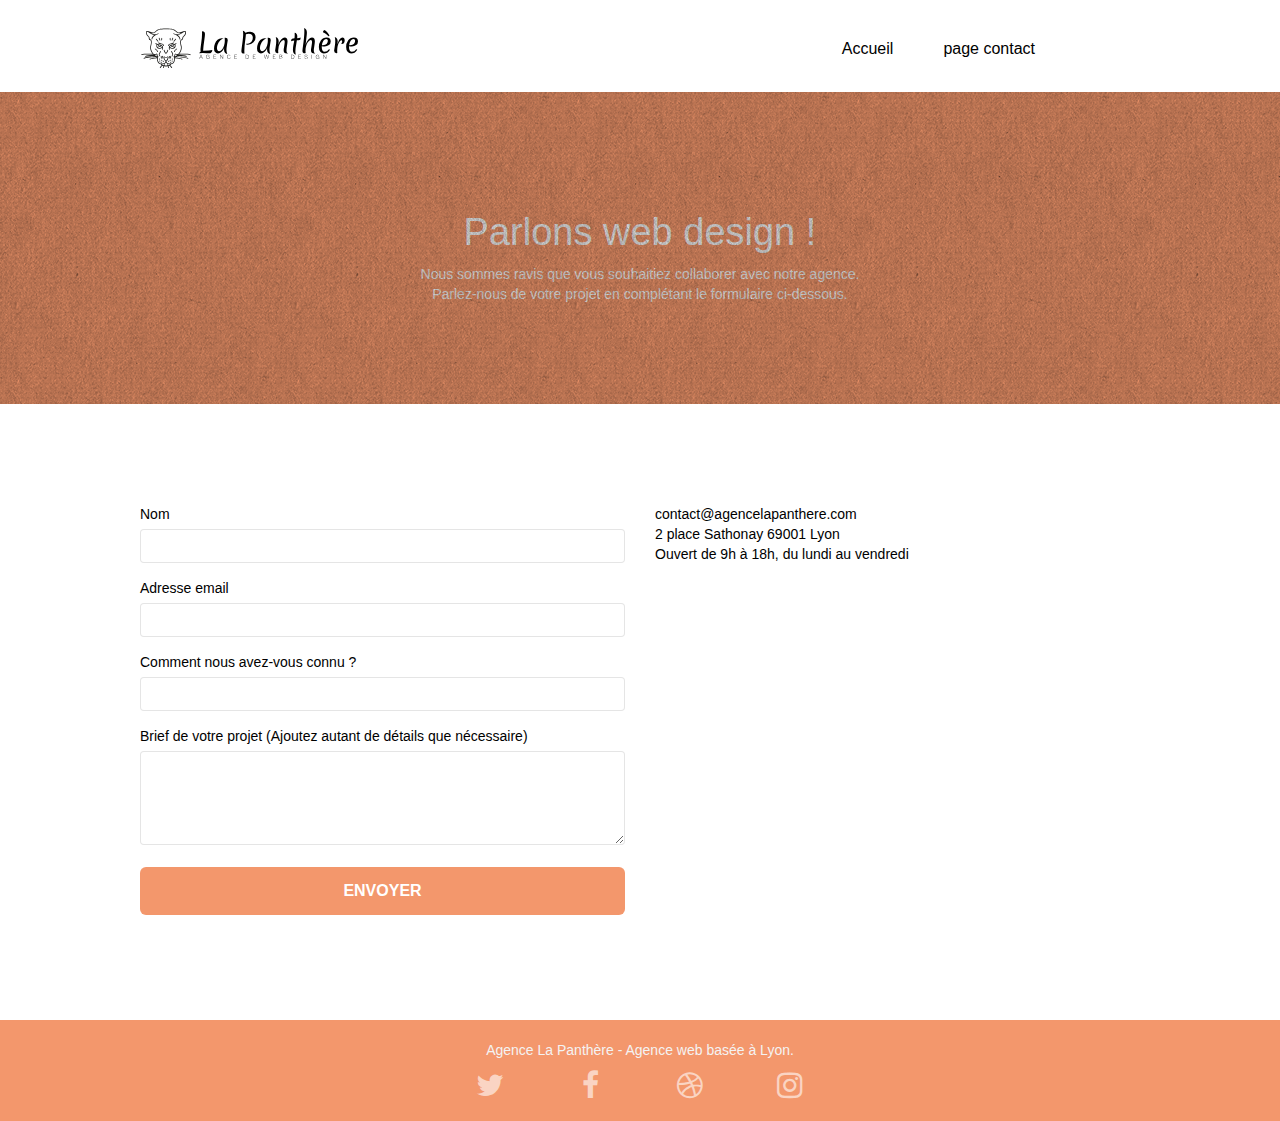
==== commit 21c35f13: "modifications referencement ceo" ====
--- a/page2.html
+++ b/page2.html
@@ -1,5 +1,5 @@
 <!doctype html>
-<html lang="fr">
+<html lang="en">
 <head>
     <meta charset="utf-8">
     <meta name="keywords" content="">
@@ -53,7 +53,7 @@
 					<li class="liens">
 						<a href="index.html">Accueil</a>
 					</li>
-					+
+					
 					<li>
 						<a href="page2.html">page contact</a>
 					</li>
@@ -87,7 +87,7 @@
 	<div class="container bloc-lg">
 		<div class="row">
 			<div class="col-sm-6">
-				<form id="form_1" novalidate success-msg="Your message has been sent." fail-msg="Sorry it seems that our mail server is not responding, Sorry for the inconvenience!">
+				
 					<div class="form-group">
 						<label>
 							Nom
@@ -114,7 +114,7 @@
 					<button class="bloc-button btn btn-lg btn-block cta-hero btn-atomic-tangerine" type="submit">
 						Envoyer
 					</button>
-				</form>
+				
 			</div>
 			<div class="col-sm-6">
 				<p>
@@ -142,22 +142,22 @@
 				<div class="row row-no-gutters social">
 					<div class="col-sm-3">
 						<div class="text-center">
-							<a class="social" href="https://twitter.com/L'agence La Panthère"><span class="fa fa-twitter icon-md"></span></a>
+							<a class="social" href="https://twitter.com"><span class="fa fa-twitter icon-md"></span></a>
 						</div>
 					</div>
 					<div class="col-sm-3">
 						<div class="text-center">
-							<a class="social" href="https://fr-fr.facebook.com/L'agence La Panthère"><span class="fa fa-facebook icon-md"></span></a>
+							<a class="social" href="https://fr-fr.facebook.com"><span class="fa fa-facebook icon-md"></span></a>
 						</div>
 					</div>
 					<div class="col-sm-3">
 						<div class="text-center">
-							<a class="social" href="https://dribbble.com/L'agence La Panthère"><span class="fa fa-dribbble icon-md"></span></a>
+							<a class="social" href="https://dribbble.com"><span class="fa fa-dribbble icon-md"></span></a>
 						</div>
 					</div>
 					<div class="col-sm-3">
 						<div class="text-center">
-							<a class="social" href="https://www.instagram.com/L'agence La Panthère"><span class="fa fa-instagram icon-md"></span></a>
+							<a class="social" href="https://www.instagram.com"><span class="fa fa-instagram icon-md"></span></a>
 						</div>
 					</div>
 				</div>
@@ -170,11 +170,11 @@
 </div>
 <!-- Principal conteneur END -->
 
-    <script src="./js/jquery-2.1.0.min.js"></script>
-	<script src="./js/bootstrap.min.js"></script>
-	<script src="./js/blocs.min.js"></script>
-	<script src="./js/jqBootstrapValidation.js"></script>
-	<script src="./js/formHandler.js"></script>
+<script src="./js/jquery-2.1.0.js"></script>
+<script src="./js/bootstrap.js"></script>
+<script src="./js/blocs.js"></script>
+<script src="./js/jquery.touchSwipe.js" defer></script>
+<script src="./js/gmaps.js"></script>
 
 </body>
 </html>
--- a/style.css
+++ b/style.css
@@ -3,11 +3,10 @@
     padding: 0;
     background: #FFF;
     overflow-x: hidden;
-    -webkit-font-smoothing: antialiased;
-    -moz-osx-font-smoothing: grayscale;
-}
-
-a,
+    
+}
+
+
 button {
     transition: all .3s ease-in-out;
     outline: none!important;
@@ -651,7 +650,7 @@
 a {
     font-family: "helvetica";
     font-weight: 400;
-    color: #575757!important;
+    color: #000000!important;
 }
 
 .container {
@@ -683,12 +682,22 @@
 
 .remplacement__citation{
     text-align: center;
+    color: #000000;
 }
 
 .remplacement__auteur{
     display: flex;
     justify-content: center;
     align-items: center;
+    color: #000000;
+}
+
+.liens-footer li {
+    margin-bottom: 10px;
+    color: #000000;
+}
+.titre-footer{
+    color: #000000;
 }
 
 p {
@@ -697,6 +706,7 @@
 .remplacement__titre-2{
     font-size: larger;
 }
+
 
 .tight-width-whitespace {
     max-width: 600px;
@@ -757,7 +767,7 @@
 }
 
 .white {
-    color: #FFFFFF!important;
+    color: #f3f3f3!important;
 }
 
 .portfolio-thumb {
@@ -870,13 +880,13 @@
     }
 }
 
-@media only screen and (min-device-width: 768px) and (max-device-width: 1024px) and (orientation: landscape) {
+@media only screen and (min-width: 768px) and (max-width: 1024px) and (orientation: landscape) {
     .b-parallax {
         background-attachment: scroll;
     }
 }
 
-@media only screen and (min-device-width: 1024px) and (max-device-width: 1366px) and (-webkit-min-device-pixel-ratio: 1.5) {
+@media only screen and (min-width: 1024px) and (max-width: 1366px) and (-webkit-min-device-pixel-ratio: 1.5) {
     .b-parallax {
         background-attachment: scroll;
     }
@@ -894,10 +904,7 @@
         overflow-x: hidden;
         position: relative;
     }
-    .bloc {
-        padding-left: constant(safe-area-inset-left);
-        padding-right: constant(safe-area-inset-right);
-    }
+    
     .bloc-group,
     .bloc-group .bloc {
         display: block;
@@ -906,8 +913,7 @@
     .bloc-fill-screen .fill-bloc-top-edge,
     .bloc-fill-screen .fill-bloc-bottom-edge {
         padding: 0 20px;
-        padding-left: constant(safe-area-inset-left);
-        padding-right: constant(safe-area-inset-right);
+        
     }
 }
 
